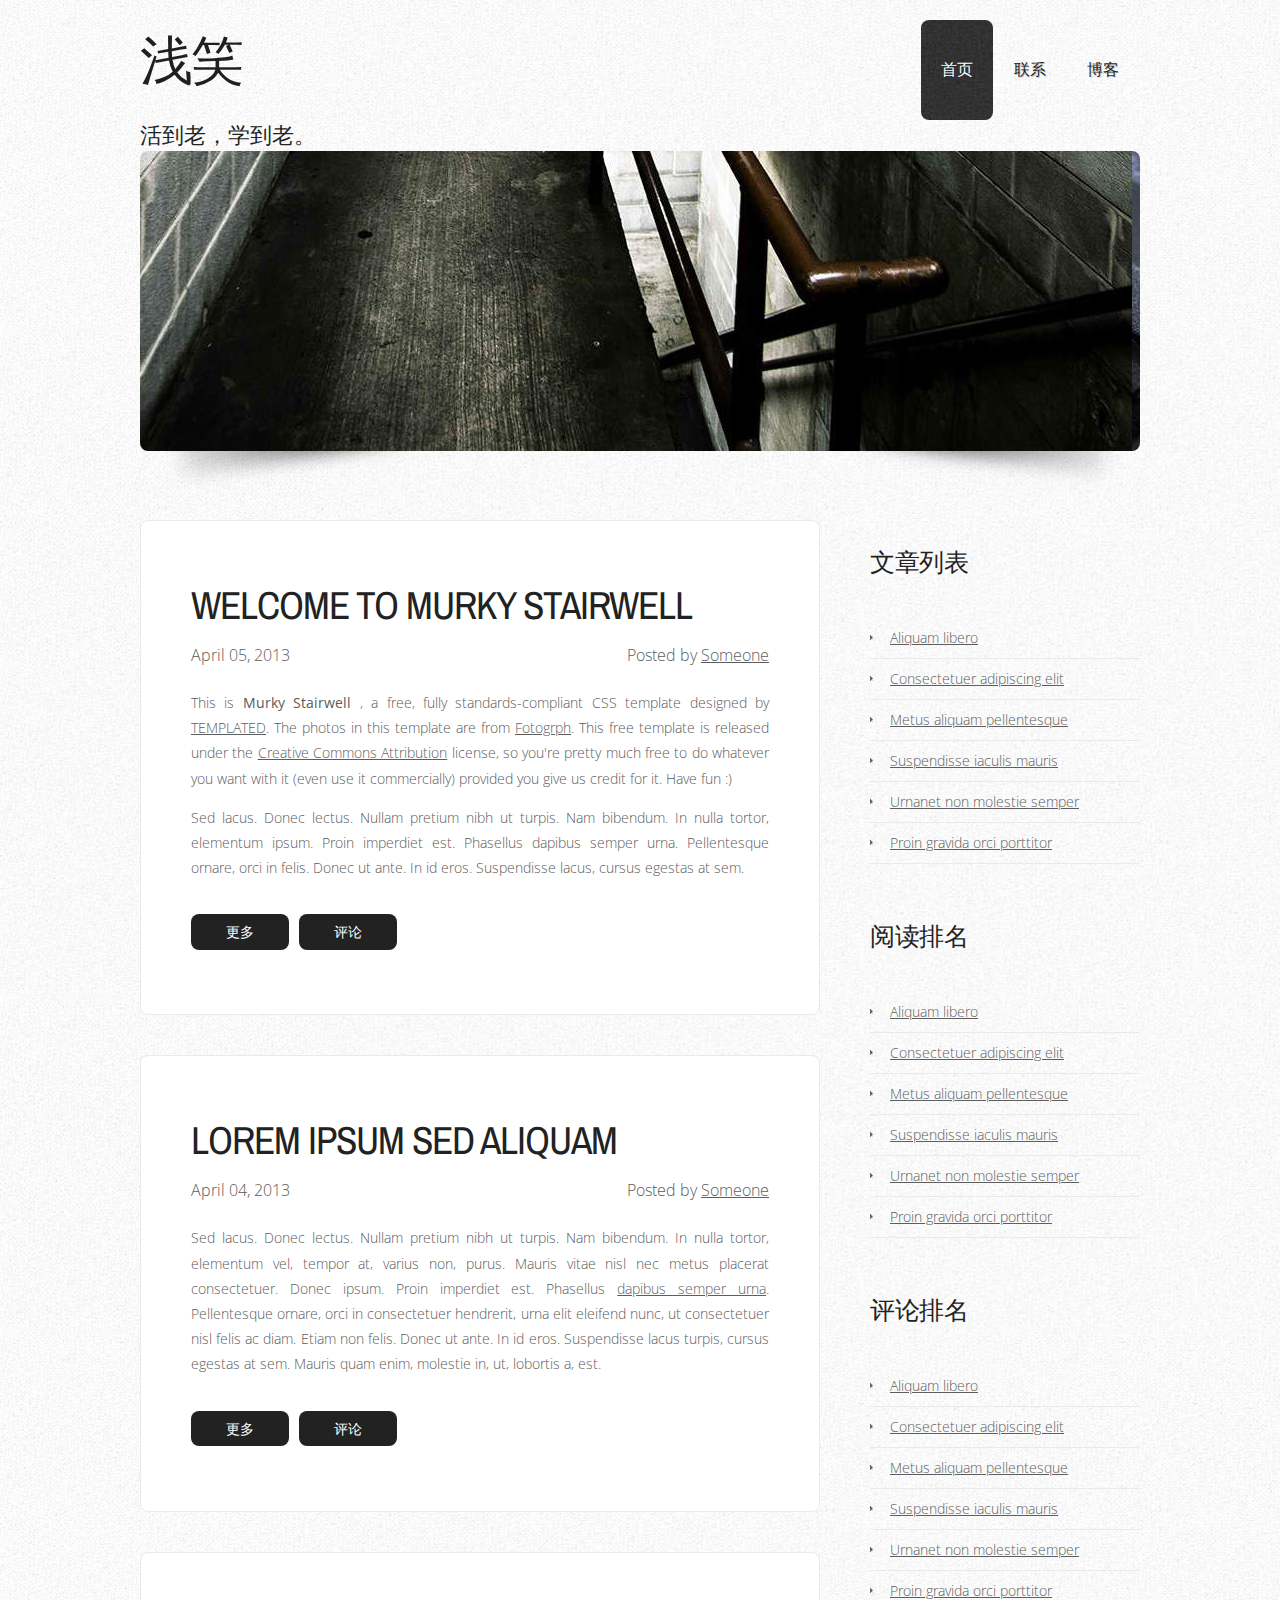
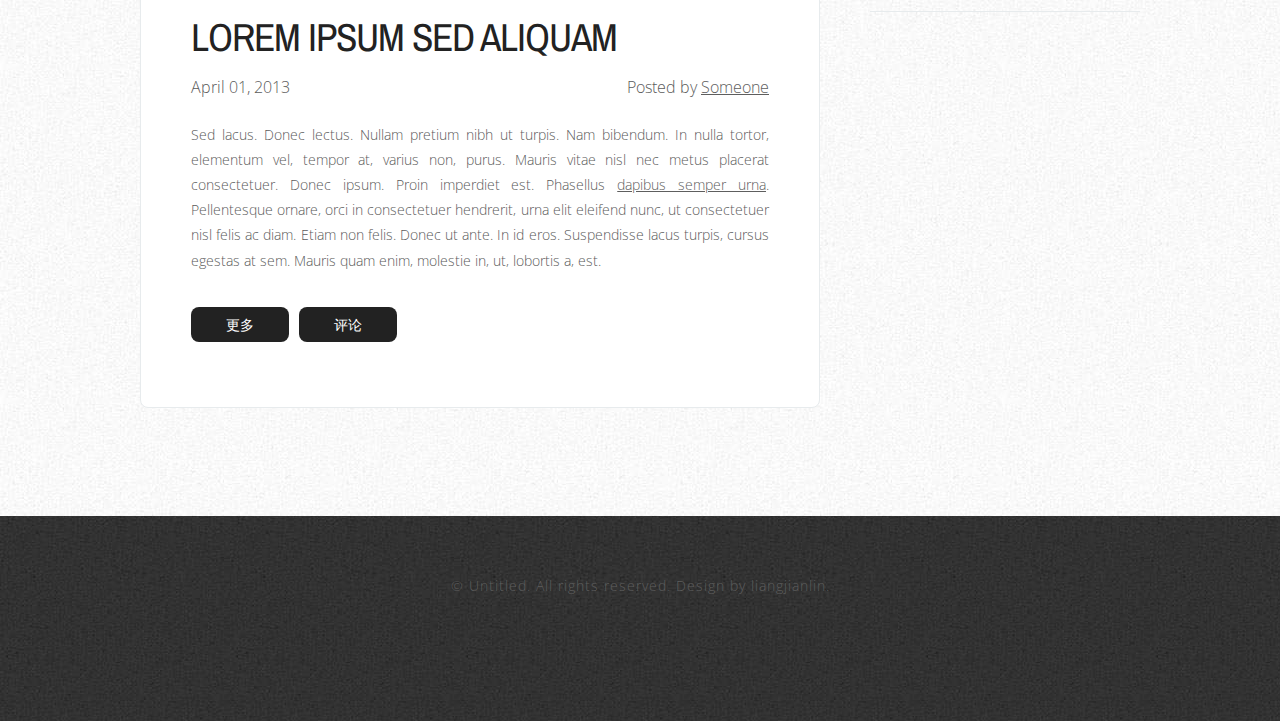
==== index.html @ 36d7cc84 "201608215" ====
<!DOCTYPE html>
<html>
<head>
<meta name="keywords" content="" />
<meta name="description" content="" />
<meta http-equiv="content-type" content="text/html; charset=utf-8" />
<title>我的博客</title>
<link href='https://fonts.googleapis.com/css?family=Archivo+Narrow:400,700|Open+Sans:400,300' rel='stylesheet' type='text/css' />
<link href="style.css" rel="stylesheet" type="text/css" media="screen" />
<link rel="shortcut icon" type="image/x-icon" href="./favicon.ico">
</head>
<body>
<div id="wrapper">
	<div id="header-wrapper">
		<div id="header" class="container">
			<div id="logo">
				<h1><a href="./index.html">浅笑</a></h1>
            <h3><span>活到老，学到老。</span></h3>
			</div>
			<div id="menu">
				<ul>
					<li class="current_page_item"><a href="./index.html">首页</a></li>
               <li><a href="./contact.html">联系</a></li>
					<li><a href="./blog.html">博客</a></li>
				</ul>
			</div>
		</div>
		<div id="banner">
			<div class="content"><img src="images/img02.jpg" width="1000" height="300" alt="" /></div>
		</div>
	</div>
	<!-- end #header -->
	
	<div id="page">
		<div id="content">
			<div class="post">
				<h2 class="title"><a href="#">Welcome to Murky Stairwell </a></h2>
				<p class="meta"><span class="date">April 05, 2013</span><span class="posted">Posted by <a href="#">Someone</a></span></p>
				<div style="clear: both;">&nbsp;</div>
				<div class="entry">
					<p>This is <strong>Murky Stairwell </strong>, a free, fully standards-compliant CSS template designed by <a href="http://templated.co" rel="nofollow">TEMPLATED</a>.        The photos in this template are from <a href="http://fotogrph.com/"> Fotogrph</a>. This free template is released under the <a href="http://templated.co/license">Creative Commons Attribution</a> license, so you're pretty much free to do whatever you want with it (even use it commercially) provided you give us credit for it. Have fun :) </p>
					<p>Sed lacus. Donec lectus. Nullam pretium nibh ut turpis. Nam bibendum. In nulla tortor, elementum ipsum. Proin imperdiet est. Phasellus dapibus semper urna. Pellentesque ornare, orci in felis. Donec ut ante. In id eros. Suspendisse lacus, cursus egestas at sem.</p>
					<p class="links"><a href="./articledetails.html" class="more">更多</a><a href="#" title="b0x" class="comments">评论</a></p>
				</div>
			</div>
			<div class="post">
				<h2 class="title"><a href="#">Lorem ipsum sed aliquam</a></h2>
				<p class="meta"><span class="date">April 04, 2013</span><span class="posted">Posted by <a href="#">Someone</a></span></p>
				<div style="clear: both;">&nbsp;</div>
				<div class="entry">
					<p>Sed lacus. Donec lectus. Nullam pretium nibh ut turpis. Nam bibendum. In nulla tortor, elementum vel, tempor at, varius non, purus. Mauris vitae nisl nec metus placerat consectetuer. Donec ipsum. Proin imperdiet est. Phasellus <a href="#">dapibus semper urna</a>. Pellentesque ornare, orci in consectetuer hendrerit, urna elit eleifend nunc, ut consectetuer nisl felis ac diam. Etiam non felis. Donec ut ante. In id eros. Suspendisse lacus turpis, cursus egestas at sem.  Mauris quam enim, molestie in,  ut, lobortis a, est.</p>
					<p class="links"><a href="./articledetails.html" class="more">更多</a><a href="#" title="b0x" class="comments">评论</a></p>
				</div>
			</div>
			<div class="post">
				<h2 class="title"><a href="#">Lorem ipsum sed aliquam</a></h2>
				<p class="meta"><span class="date">April 01, 2013</span><span class="posted">Posted by <a href="#">Someone</a></span></p>
				<div style="clear: both;">&nbsp;</div>
				<div class="entry">
					<p>Sed lacus. Donec lectus. Nullam pretium nibh ut turpis. Nam bibendum. In nulla tortor, elementum vel, tempor at, varius non, purus. Mauris vitae nisl nec metus placerat consectetuer. Donec ipsum. Proin imperdiet est. Phasellus <a href="#">dapibus semper urna</a>. Pellentesque ornare, orci in consectetuer hendrerit, urna elit eleifend nunc, ut consectetuer nisl felis ac diam. Etiam non felis. Donec ut ante. In id eros. Suspendisse lacus turpis, cursus egestas at sem.  Mauris quam enim, molestie in,  ut, lobortis a, est.</p>
					<p class="links"><a href="./articledetails.html" class="more">更多</a><a href="#" title="b0x" class="comments">评论</a></p>
				</div>
			</div>
			<div style="clear: both;">&nbsp;</div>
		</div>
		<!-- end #content -->
		<div id="sidebar">
			<ul>
				<li>
					<h2>文章列表</h2>
					<ul>
						<li><a href="#">Aliquam libero</a></li>
						<li><a href="#">Consectetuer adipiscing elit</a></li>
						<li><a href="#">Metus aliquam pellentesque</a></li>
						<li><a href="#">Suspendisse iaculis mauris</a></li>
						<li><a href="#">Urnanet non molestie semper</a></li>
						<li><a href="#">Proin gravida orci porttitor</a></li>
					</ul>
				</li>
				<li>
					<h2>阅读排名</h2>
					<ul>
						<li><a href="#">Aliquam libero</a></li>
						<li><a href="#">Consectetuer adipiscing elit</a></li>
						<li><a href="#">Metus aliquam pellentesque</a></li>
						<li><a href="#">Suspendisse iaculis mauris</a></li>
						<li><a href="#">Urnanet non molestie semper</a></li>
						<li><a href="#">Proin gravida orci porttitor</a></li>
					</ul>
				</li>
				<li>
					<h2>评论排名</h2>
					<ul>
						<li><a href="#">Aliquam libero</a></li>
						<li><a href="#">Consectetuer adipiscing elit</a></li>
						<li><a href="#">Metus aliquam pellentesque</a></li>
						<li><a href="#">Suspendisse iaculis mauris</a></li>
						<li><a href="#">Urnanet non molestie semper</a></li>
						<li><a href="#">Proin gravida orci porttitor</a></li>
					</ul>
				</li>
			</ul>
		</div>
		<!-- end #sidebar -->
		<div style="clear: both;">&nbsp;</div>
	</div>
	<!-- end #page --> 
</div>
<div id="footer">
	<p>&copy; Untitled. All rights reserved. Design by liangjianlin.</p>
</div>
<!-- end #footer -->
<script language="javascript" type="text/javascript" src="http://js.users.51.la/18955450.js"></script>
<noscript><a href="https://www.51.la/?18955450" target="_blank"><img alt="&#x6211;&#x8981;&#x5566;&#x514D;&#x8D39;&#x7EDF;&#x8BA1;" src="https://img.users.51.la/18955450.asp" style="border:none" /></a></noscript>
</body>
</html>
---- style.css ----
/*
Design by TEMPLATED
http://templated.co
Released for free under the Creative Commons Attribution License
*/

body {
	margin: 0;
	padding: 0;
	background: #050505 url(images/img01.jpg) repeat;
	font-family: 'Open Sans', sans-serif;
	font-size: 14px;
	font-weight: 300;
	color: #5B5B5B;
}

h1, h2, h3 {
	margin: 0;
	padding: 0;
	text-transform: uppercase;
	font-family: 'Archivo Narrow', sans-serif;
	font-weight: normal;
	font-weight: 200;
	color: #222222;
}

h1 {
	font-size: 2em;
}

h2 {
	font-size: 2.8em;
}

h3 {
	font-size: 1.6em;
}

p, ul, ol {
	margin-top: 0;
	line-height: 180%;
}

ul, ol {
}

a {
	color: #5E5E5E;
}

a:hover {
}

#wrapper {
	background: #FFFFFF url(images/img05.jpg) repeat;
}

.container {
	width: 1000px;
	margin: 0px auto;
}

/* Header */

#header-wrapper {
	overflow: hidden;
}

#header {
	width: 1000px;
	height: 150px;
	margin: 0 auto;
	padding: 0px 0px;
}

/* Logo */

#logo {
	float: left;
	width: 300px;
	margin: 0;
	padding: 0;
	color: #FFFFFF;
}

#logo h1, #logo p {
}

#logo h1 {
	line-height: 120px;
	text-transform: lowercase;
	letter-spacing: -2px;
	font-size: 3.8em;
}

#logo h1 a {
	color: #1F1F1F;
}

#logo p {
	margin: 0;
	padding: 0px 0 0 0px;
	letter-spacing: -1px;
	font: normal 18px Georgia, "Times New Roman", Times, serif;
	font-style: italic;
	color: #8E8E8E;
}

#logo p a {
	color: #8E8E8E;
}

#logo a {
	border: none;
	background: none;
	text-decoration: none;
	color: #000000;
}

/* Splash */

#splash {
	width: 960px;
	height: 300px;
	margin: 0px auto;
}

/* Search */

#search {
	float: right;
	width: 280px;
	height: 60px;
	padding: 20px 0px 0px 0px;
}

#search form {
	height: 41px;
	margin: 0;
	padding: 10px 0 0 20px;
}

#search fieldset {
	margin: 0;
	padding: 0;
	border: none;
}

#search-text {
	width: 170px;
	padding: 6px 5px 2px 5px;
	border: 1px solid #E7EBED;
	background: #FFFFFF;
	text-transform: lowercase;
	font: normal 11px Arial, Helvetica, sans-serif;
	color: #5D781D;
}

#search-submit {
	width: 50px;
	height: 22px;
	border: none;
	background: #B9B9B9;
	color: #000000;
}

/* Menu */

#menu {
	float: right;
	width: 500px;
	height: 90px;
	margin: 0 auto;
	padding: 0;
}

#menu ul {
	float: right;
	margin: 0;
	padding: 20px 0px 0px 0px;
	list-style: none;
	line-height: normal;
}

#menu li {
	float: left;
}

#menu a {
	display: block;
	line-height: 100px;
	margin-right: 1px;
	padding: 0px 20px 0px 20px;
	text-decoration: none;
	text-align: center;
	text-shadow: 1px 1px 0px rgba(0,0,0,.2);
	text-transform: uppercase;
	font-family: 'Oswald', sans-serif;
	font-size: 16px;
	font-weight: 300;
	color: #1F1F1F;
	border: none;
}

#menu a:hover, #menu .current_page_item a {
	background: url(images/img01.jpg) repeat;
	border-radius: 8px;
	text-decoration: none;
	color: #FFFFFF;
}

#menu .current_page_item a {
}

/* Page */

#page {
	width: 1000px;
	margin: 0 auto;
	padding: 30px 0px;
}

/* Content */

#content {
	float: left;
	width: 680px;
	padding: 0px 0px 0px 0px;
}

.post {
	overflow: hidden;
	padding: 50px 50px 30px 50px;
	margin-bottom: 40px;
	border: 1px solid #E7EBED;
	border-radius: 8px;
	background: #FFF;
}

.post .title {
	padding: 7px 0px 0px 0px;
	letter-spacing: -1px;
}

.post .title a {
	border: none;
	text-decoration: none;
	color: #222222;
}

.post .meta {
	margin-bottom: 30px;
	padding: 10px 0px 0px 0px;
	text-align: left;
	font-size: 16px;
	font-weight: 300;
}

.post .meta .date {
	float: left;
}

.post .meta .posted {
	float: right;
}

.post .meta a {
}

.post .entry {
	padding: 0px 0px 40px 0px;
	text-align: justify;
}

.links {
	padding-top: 20px;
	margin-bottom: 30px;
}

.more {
	display: block;
	float: left;
	width: 88px;
	padding: 5px 5px;
	margin-right: 10px;
	background: #222222;
	border-radius: 8px;
	color: #FFFFFF;
	text-align: center;
	text-decoration: none;
}

.comments {
	display: block;
	float: left;
	width: 88px;
	padding: 5px 5px;
	background: #222222;
	color: #FFFFFF;
	border-radius: 8px;
	text-align: center;
	text-decoration: none;
}

/* Sidebar */

#sidebar {
	float: right;
	width: 270px;
	margin: 0px;
	padding: 30px 0px 0px 0px;
}

#sidebar ul {
	margin: 0;
	padding: 0;
	list-style: none;
}

#sidebar li {
	margin: 0;
	padding: 0;
}

#sidebar li ul {
	margin: 0px 0px;
	padding-bottom: 60px;
}

#sidebar li li {
	line-height: 40px;
	border-bottom: 1px solid #E7EBED;
	margin: 0px 0px;
	border-left: none;
}

#sidebar li li span {
	display: block;
	margin-top: -20px;
	padding: 0;
	font-size: 11px;
	font-style: italic;
}

#sidebar li li a {
	padding: 0px 0px 0px 20px;
	background: url(images/img04.jpg) no-repeat left 50%;
}

#sidebar h2 {
	height: 38px;
	padding: 0px 0px 30px 0px;
	letter-spacing: -.5px;
	font-size: 1.8em;
	color: #222222;
}

#sidebar p {
	margin: 0 0px;
	padding: 0px 30px 20px 30px;
	text-align: justify;
}

#sidebar a {
	border: none;
}

#sidebar a:hover {
	text-decoration: underline;
}

/* Calendar */

#calendar {
}

#calendar_wrap {
	padding: 20px;
}

#calendar table {
	width: 100%;
}

#calendar tbody td {
	text-align: center;
}

#calendar #next {
	text-align: right;
}

/* Three Column Footer Content */

#footer-content {
	overflow: hidden;
	width: 1000px;
	margin: 0px auto;
	color: #D6E2F0;
}

#footer-content a {
	color: #92A9B6;
}

#footer-bg {
	overflow: hidden;
	padding: 30px 0px;
	background: #E8E8E8;
}

#footer-content h2 {
	margin: 0px;
	padding: 0px 0px 20px 0px;
	letter-spacing: -1px;
	font-size: 26px;
	color: #262626;
}


#footer-content #fbox1 {
	float: left;
	width: 300px;
	margin-right: 50px;
}

#footer-content #fbox2 {
	float: left;
	width: 300px;
}

#footer-content #fbox3 {
	float: right;
	width: 300px;
}

#footer-content a {
}

#column1 {
	float: left;
	width: 290px;
	margin-right: 30px;
}

#column2 {
	float: left;
	width: 280px;
}

#column3 {
	float: right;
	width: 260px;
}

/* Footer */

#footer {
	height: 140px;
	margin: 0 auto;
	padding: 50px 0 15px 0;
}

#footer p {
	margin: 0;
	padding-top: 10px;
	letter-spacing: 1px;
	line-height: normal;
	font-size: 14px;
	text-align: center;
	color: #5E5E5E;
}

#footer a {
	color: #5E5E5E;
}

#marketing {
	overflow: hidden;
	margin-bottom: 30px;
	padding: 20px 0px 10px 0px;
	border-top: 1px solid #E7EBED;
	border-bottom: 1px solid #E7EBED;
}

#marketing .text1 {
	float: left;
	margin: 0px;
	padding: 0px;
	letter-spacing: -2px;
	text-transform: lowercase;
	font-size: 34px;
	color: #345E9B;
}

#marketing .text2 {
	float: right;
}

#marketing .text2 a {
	display: block;
	width: 252px;
	height: 38px;
	padding: 15px 0px 0px 0px;
	background: url(images/img07.jpg) no-repeat left top;
	letter-spacing: -2px;
	text-align: center;
	text-transform: lowercase;
	font-size: 30px;
	color: #FFFFFF;
}

#banner {
	margin: 0px auto;
	width: 1000px;
	height: 340px;
	background: url(images/img03.png) no-repeat left bottom;
}

#banner img
{
	border-radius: 8px;
}

#banner .content {
}


.list-style1 {
	margin: 0px;
	padding: 0px;
	list-style: none;
}

.list-style1 a {
	color: #7F7F7F;
}
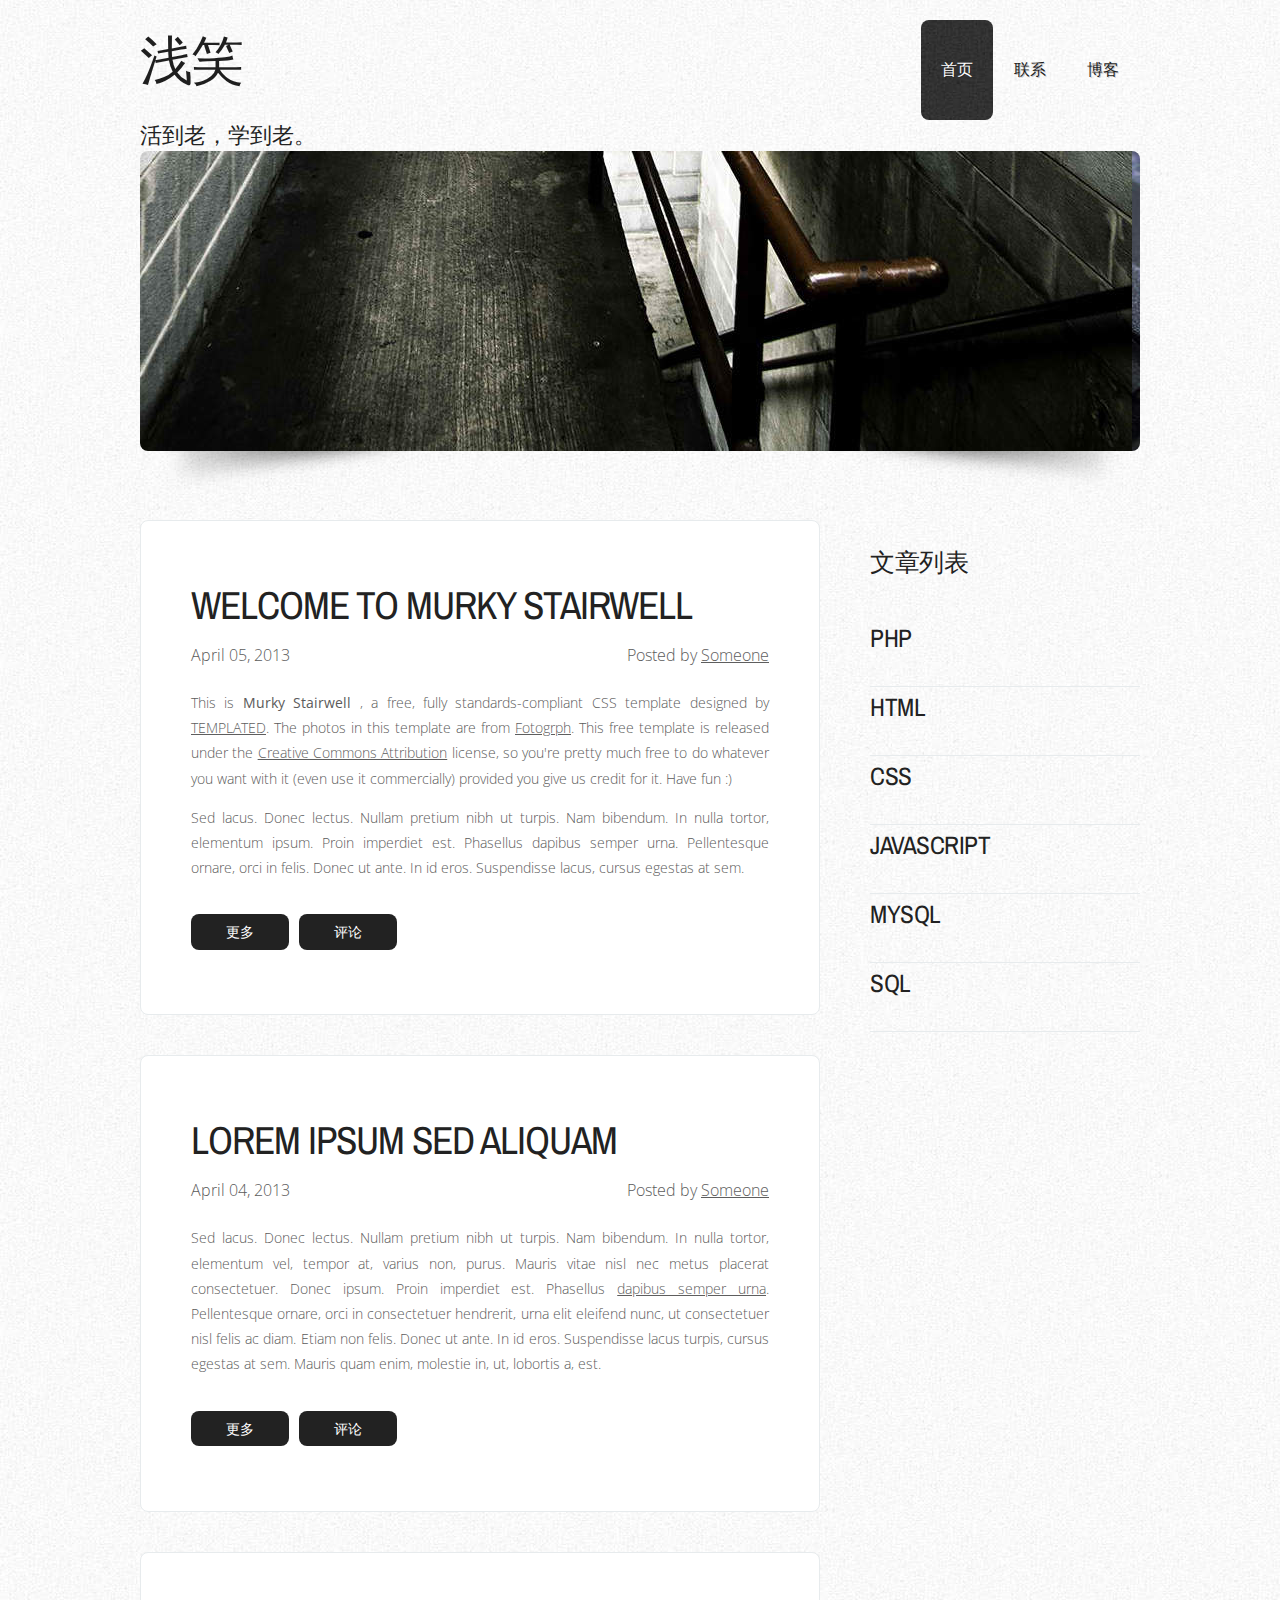
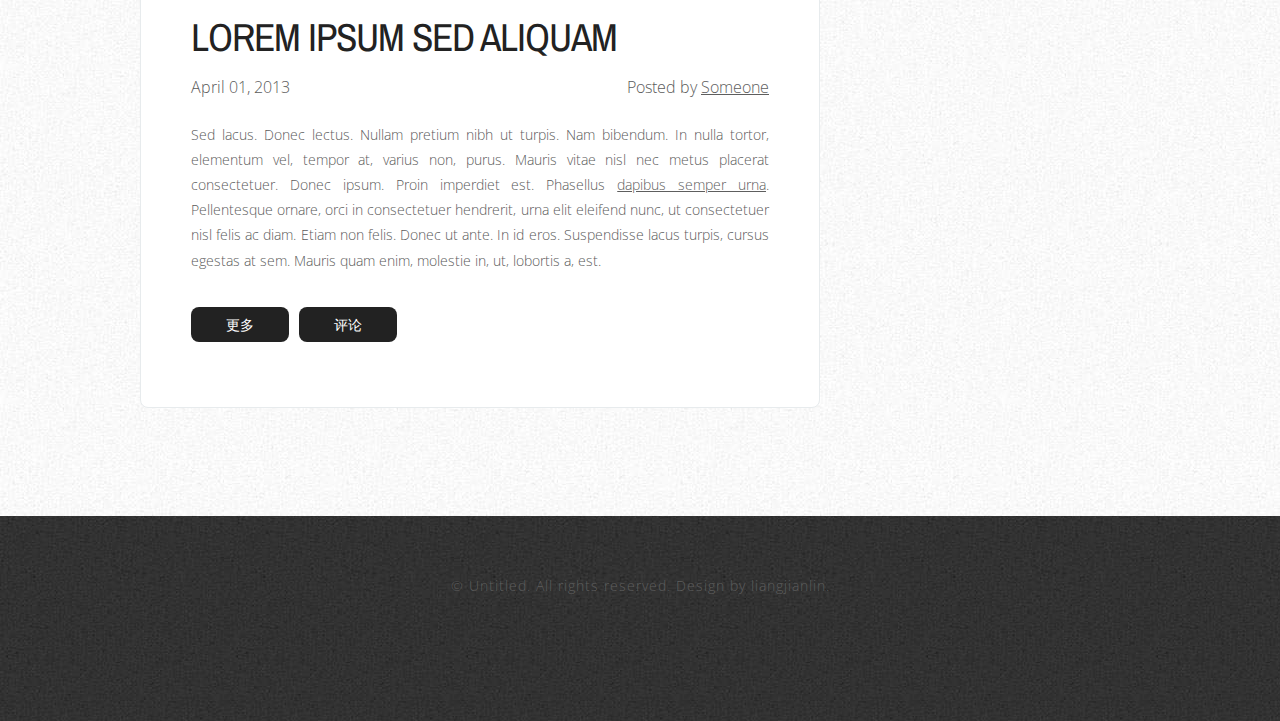
==== commit 4633d1ab: "201608216" ====
--- a/index.html
+++ b/index.html
@@ -8,6 +8,7 @@
 <link href='https://fonts.googleapis.com/css?family=Archivo+Narrow:400,700|Open+Sans:400,300' rel='stylesheet' type='text/css' />
 <link href="style.css" rel="stylesheet" type="text/css" media="screen" />
 <link rel="shortcut icon" type="image/x-icon" href="./favicon.ico">
+<script src="./javascript.js"></script>
 </head>
 <body>
 <div id="wrapper">
@@ -69,34 +70,36 @@
 				<li>
 					<h2>文章列表</h2>
 					<ul>
-						<li><a href="#">Aliquam libero</a></li>
-						<li><a href="#">Consectetuer adipiscing elit</a></li>
-						<li><a href="#">Metus aliquam pellentesque</a></li>
-						<li><a href="#">Suspendisse iaculis mauris</a></li>
-						<li><a href="#">Urnanet non molestie semper</a></li>
-						<li><a href="#">Proin gravida orci porttitor</a></li>
-					</ul>
-				</li>
-				<li>
-					<h2>阅读排名</h2>
-					<ul>
-						<li><a href="#">Aliquam libero</a></li>
-						<li><a href="#">Consectetuer adipiscing elit</a></li>
-						<li><a href="#">Metus aliquam pellentesque</a></li>
-						<li><a href="#">Suspendisse iaculis mauris</a></li>
-						<li><a href="#">Urnanet non molestie semper</a></li>
-						<li><a href="#">Proin gravida orci porttitor</a></li>
-					</ul>
-				</li>
-				<li>
-					<h2>评论排名</h2>
-					<ul>
-						<li><a href="#">Aliquam libero</a></li>
-						<li><a href="#">Consectetuer adipiscing elit</a></li>
-						<li><a href="#">Metus aliquam pellentesque</a></li>
-						<li><a href="#">Suspendisse iaculis mauris</a></li>
-						<li><a href="#">Urnanet non molestie semper</a></li>
-						<li><a href="#">Proin gravida orci porttitor</a></li>
+						<li id="list1"><h2>PHP</h2></li>
+                     <ul hidden id="list-item-1">
+                        <li><a href="#">1</a></li>
+                        <li><a href="#">2</a></li>
+                     </ul>
+						<li id="list2"><h2>HTML</h2></li>
+                     <ul hidden id="list-item-2">
+                       <li><a href="#">1</a></li>
+                       <li><a href="#">2</a></li>
+                    </ul>
+						<li id="list3"><h2>CSS</h2></li>
+                     <ul hidden id="list-item-3">
+                       <li><a href="#">1</a></li>
+                       <li><a href="#">2</a></li>
+                    </ul>
+						<li id="list4"><h2>JavaScript</h2></li>
+                     <ul hidden id="list-item-4">
+                       <li><a href="#">1</a></li>
+                       <li><a href="#">2</a></li>
+                    </ul>
+						<li id="list5"><h2>MySql</h2></li>
+                     <ul hidden id="list-item-5">
+                       <li><a href="#">1</a></li>
+                       <li><a href="#">2</a></li>
+                    </ul>
+						<li id="list6"><h2>Sql</h2></li>
+                     <ul hidden id="list-item-6">
+                       <li><a href="#">1</a></li>
+                       <li><a href="#">2</a></li>
+                    </ul>
 					</ul>
 				</li>
 			</ul>
@@ -110,7 +113,5 @@
 	<p>&copy; Untitled. All rights reserved. Design by liangjianlin.</p>
 </div>
 <!-- end #footer -->
-<script language="javascript" type="text/javascript" src="http://js.users.51.la/18955450.js"></script>
-<noscript><a href="https://www.51.la/?18955450" target="_blank"><img alt="&#x6211;&#x8981;&#x5566;&#x514D;&#x8D39;&#x7EDF;&#x8BA1;" src="https://img.users.51.la/18955450.asp" style="border:none" /></a></noscript>
 </body>
 </html>
--- a/style.css
+++ b/style.css
@@ -329,6 +329,7 @@
 }
 
 #sidebar li li {
+	cursor: pointer;
 	line-height: 40px;
 	border-bottom: 1px solid #E7EBED;
 	margin: 0px 0px;
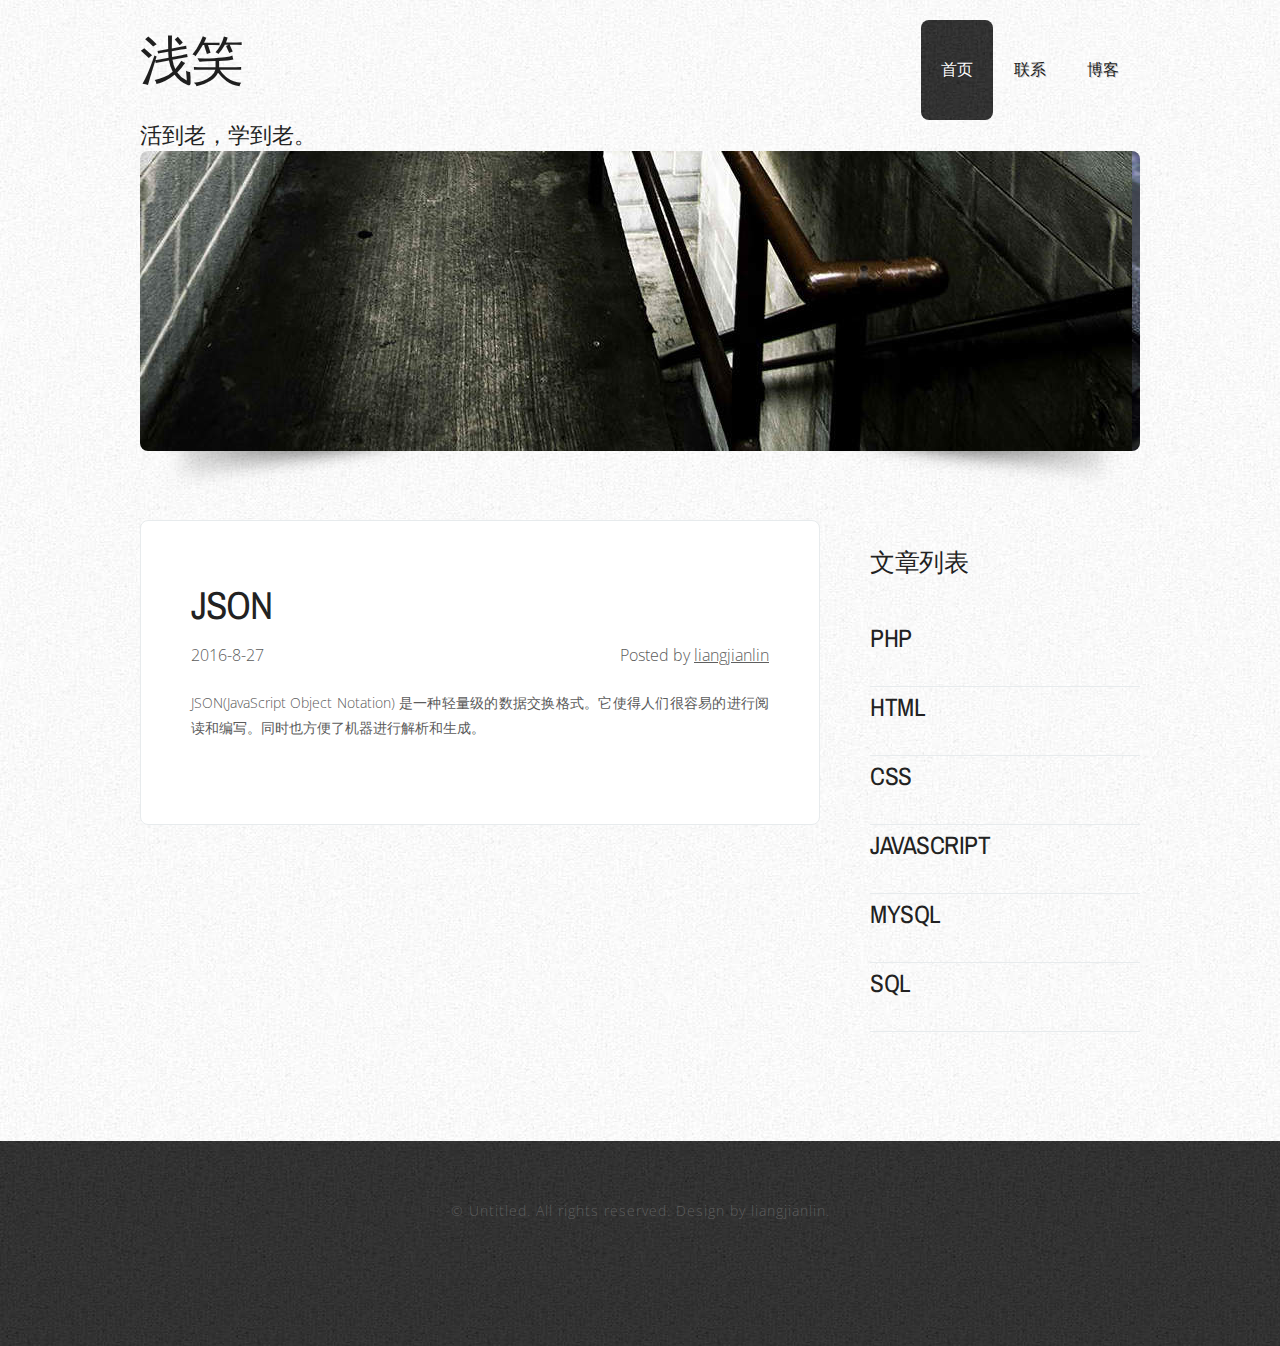
==== commit d2260310: "20160827" ====
--- a/index.html
+++ b/index.html
@@ -35,31 +35,29 @@
 	<div id="page">
 		<div id="content">
 			<div class="post">
-				<h2 class="title"><a href="#">Welcome to Murky Stairwell </a></h2>
-				<p class="meta"><span class="date">April 05, 2013</span><span class="posted">Posted by <a href="#">Someone</a></span></p>
+				<h2 class="title"><a href="#">JSON</a></h2>
+				<p class="meta"><span class="date">2016-8-27</span><span class="posted">Posted by <a href="./contact.html">liangjianlin</a></span></p>
 				<div style="clear: both;">&nbsp;</div>
 				<div class="entry">
-					<p>This is <strong>Murky Stairwell </strong>, a free, fully standards-compliant CSS template designed by <a href="http://templated.co" rel="nofollow">TEMPLATED</a>.        The photos in this template are from <a href="http://fotogrph.com/"> Fotogrph</a>. This free template is released under the <a href="http://templated.co/license">Creative Commons Attribution</a> license, so you're pretty much free to do whatever you want with it (even use it commercially) provided you give us credit for it. Have fun :) </p>
-					<p>Sed lacus. Donec lectus. Nullam pretium nibh ut turpis. Nam bibendum. In nulla tortor, elementum ipsum. Proin imperdiet est. Phasellus dapibus semper urna. Pellentesque ornare, orci in felis. Donec ut ante. In id eros. Suspendisse lacus, cursus egestas at sem.</p>
-					<p class="links"><a href="./articledetails.html" class="more">更多</a><a href="#" title="b0x" class="comments">评论</a></p>
+					<p>JSON(JavaScript Object Notation) 是一种轻量级的数据交换格式。它使得人们很容易的进行阅读和编写。同时也方便了机器进行解析和生成。</p>
 				</div>
 			</div>
-			<div class="post">
+			<div hidden class="post">
 				<h2 class="title"><a href="#">Lorem ipsum sed aliquam</a></h2>
 				<p class="meta"><span class="date">April 04, 2013</span><span class="posted">Posted by <a href="#">Someone</a></span></p>
 				<div style="clear: both;">&nbsp;</div>
 				<div class="entry">
 					<p>Sed lacus. Donec lectus. Nullam pretium nibh ut turpis. Nam bibendum. In nulla tortor, elementum vel, tempor at, varius non, purus. Mauris vitae nisl nec metus placerat consectetuer. Donec ipsum. Proin imperdiet est. Phasellus <a href="#">dapibus semper urna</a>. Pellentesque ornare, orci in consectetuer hendrerit, urna elit eleifend nunc, ut consectetuer nisl felis ac diam. Etiam non felis. Donec ut ante. In id eros. Suspendisse lacus turpis, cursus egestas at sem.  Mauris quam enim, molestie in,  ut, lobortis a, est.</p>
-					<p class="links"><a href="./articledetails.html" class="more">更多</a><a href="#" title="b0x" class="comments">评论</a></p>
+					<p class="links"><a href="./articledetails.html" class="more">更多</a></p>
 				</div>
 			</div>
-			<div class="post">
+			<div hidden class="post">
 				<h2 class="title"><a href="#">Lorem ipsum sed aliquam</a></h2>
 				<p class="meta"><span class="date">April 01, 2013</span><span class="posted">Posted by <a href="#">Someone</a></span></p>
 				<div style="clear: both;">&nbsp;</div>
 				<div class="entry">
 					<p>Sed lacus. Donec lectus. Nullam pretium nibh ut turpis. Nam bibendum. In nulla tortor, elementum vel, tempor at, varius non, purus. Mauris vitae nisl nec metus placerat consectetuer. Donec ipsum. Proin imperdiet est. Phasellus <a href="#">dapibus semper urna</a>. Pellentesque ornare, orci in consectetuer hendrerit, urna elit eleifend nunc, ut consectetuer nisl felis ac diam. Etiam non felis. Donec ut ante. In id eros. Suspendisse lacus turpis, cursus egestas at sem.  Mauris quam enim, molestie in,  ut, lobortis a, est.</p>
-					<p class="links"><a href="./articledetails.html" class="more">更多</a><a href="#" title="b0x" class="comments">评论</a></p>
+					<p class="links"><a href="./articledetails.html" class="more">更多</a></p>
 				</div>
 			</div>
 			<div style="clear: both;">&nbsp;</div>
@@ -71,35 +69,47 @@
 					<h2>文章列表</h2>
 					<ul>
 						<li id="list1"><h2>PHP</h2></li>
-                     <ul hidden id="list-item-1">
-                        <li><a href="#">1</a></li>
-                        <li><a href="#">2</a></li>
-                     </ul>
+                     <div hidden id="list-item-1">
+                        <ul>
+                           <li><a href="#">1</a></li>
+                           <li><a href="#">2</a></li>
+                        </ul>
+                     </div>
 						<li id="list2"><h2>HTML</h2></li>
-                     <ul hidden id="list-item-2">
-                       <li><a href="#">1</a></li>
-                       <li><a href="#">2</a></li>
-                    </ul>
+                     <div hidden id="list-item-2">
+                        <ul>
+                           <li><a href="#">1</a></li>
+                           <li><a href="#">2</a></li>
+                        </ul>
+                     </div>
 						<li id="list3"><h2>CSS</h2></li>
-                     <ul hidden id="list-item-3">
-                       <li><a href="#">1</a></li>
-                       <li><a href="#">2</a></li>
-                    </ul>
+                     <div hidden id="list-item-3">
+                        <ul>
+                           <li><a href="#">1</a></li>
+                           <li><a href="#">2</a></li>
+                        </ul>
+                     </div>
 						<li id="list4"><h2>JavaScript</h2></li>
-                     <ul hidden id="list-item-4">
-                       <li><a href="#">1</a></li>
-                       <li><a href="#">2</a></li>
-                    </ul>
+                     <div hidden id="list-item-4">
+                        <ul>
+                           <li><a href="#">1</a></li>
+                           <li><a href="#">2</a></li>
+                        </ul>
+                     </div>
 						<li id="list5"><h2>MySql</h2></li>
-                     <ul hidden id="list-item-5">
-                       <li><a href="#">1</a></li>
-                       <li><a href="#">2</a></li>
-                    </ul>
+                     <div hidden id="list-item-5">
+                        <ul>
+                           <li><a href="#">1</a></li>
+                           <li><a href="#">2</a></li>
+                        </ul>
+                     </div>
 						<li id="list6"><h2>Sql</h2></li>
-                     <ul hidden id="list-item-6">
-                       <li><a href="#">1</a></li>
-                       <li><a href="#">2</a></li>
-                    </ul>
+                     <div hidden id="list-item-6">
+                        <ul>
+                           <li><a href="#">1</a></li>
+                           <li><a href="#">2</a></li>
+                        </ul>
+                     </div>
 					</ul>
 				</li>
 			</ul>
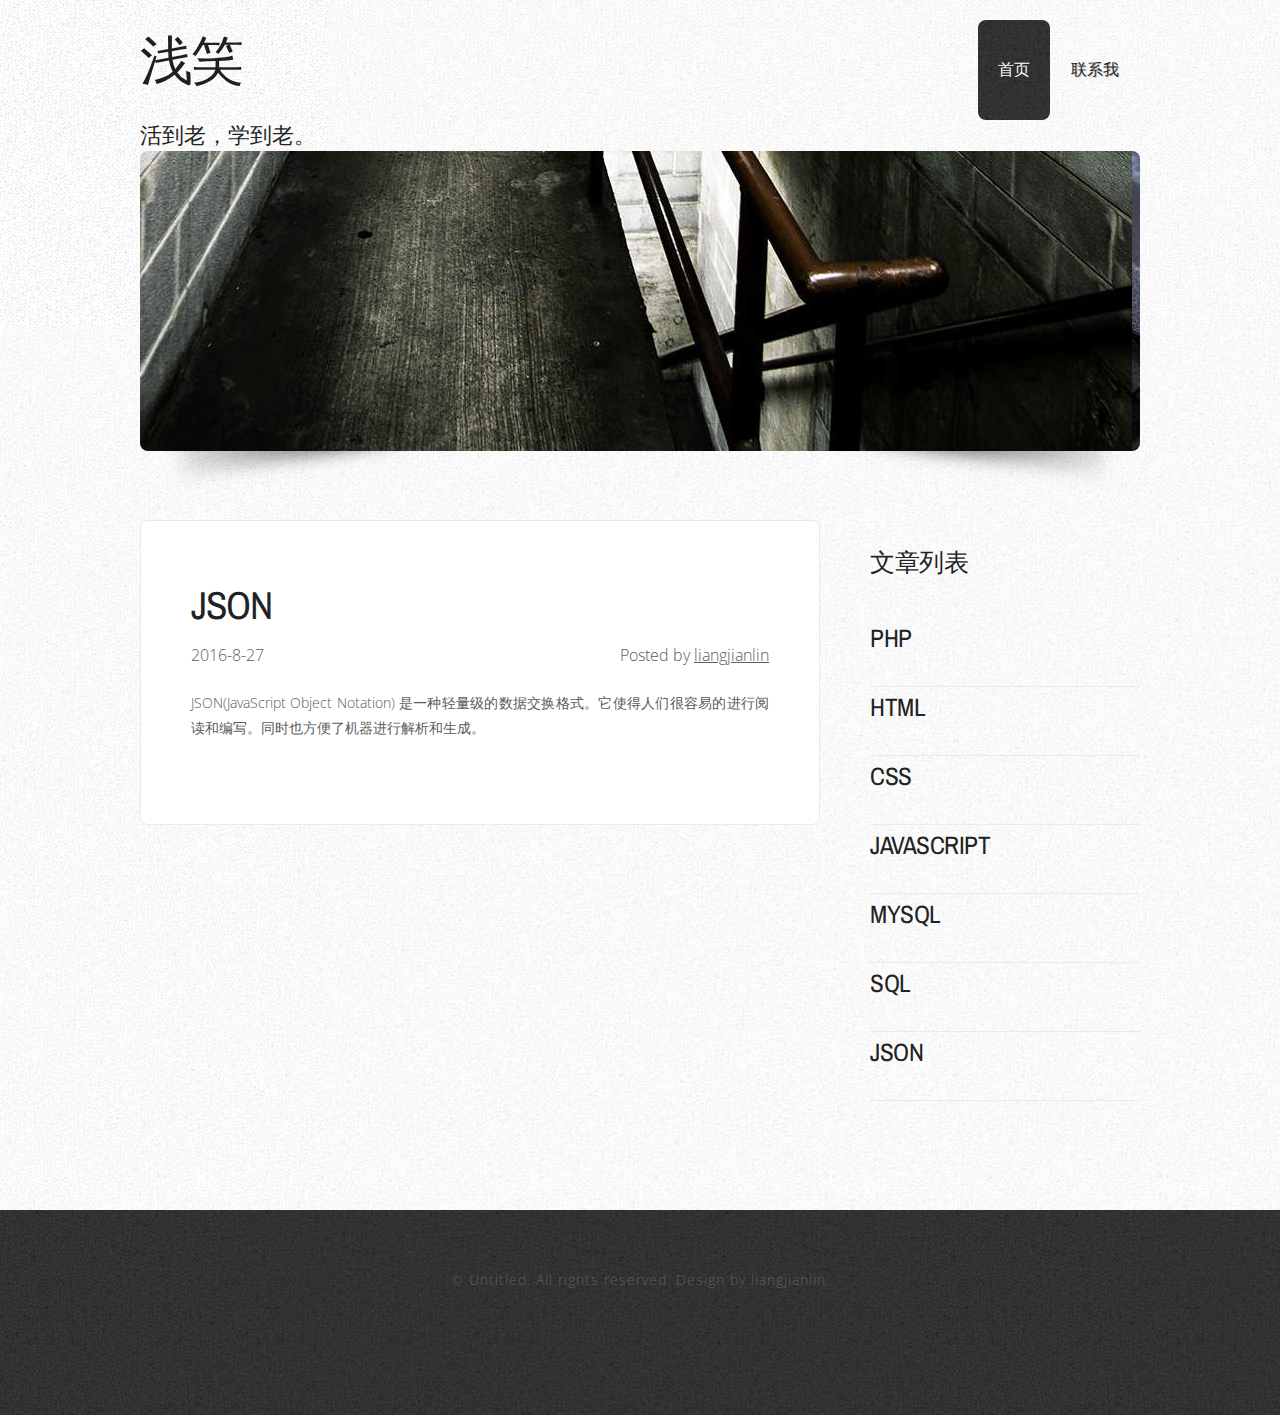
==== commit bf95234d: "201608271" ====
--- a/index.html
+++ b/index.html
@@ -21,8 +21,8 @@
 			<div id="menu">
 				<ul>
 					<li class="current_page_item"><a href="./index.html">首页</a></li>
-               <li><a href="./contact.html">联系</a></li>
-					<li><a href="./blog.html">博客</a></li>
+               <li><a href="./contact.html">联系我</a></li>
+					<li hidden ><a href="./blog.html">博客</a></li>
 				</ul>
 			</div>
 		</div>
@@ -34,7 +34,7 @@
 	
 	<div id="page">
 		<div id="content">
-			<div class="post">
+			<div class="post" id="json">
 				<h2 class="title"><a href="#">JSON</a></h2>
 				<p class="meta"><span class="date">2016-8-27</span><span class="posted">Posted by <a href="./contact.html">liangjianlin</a></span></p>
 				<div style="clear: both;">&nbsp;</div>
@@ -110,6 +110,12 @@
                            <li><a href="#">2</a></li>
                         </ul>
                      </div>
+                  <li id="list7"><h2>JSON</h2></li>
+                     <div hidden id="list-item-7">
+                        <ul>
+                           <li><a href="#json">JSON简介</a></li>
+                        </ul>
+                     </div>
 					</ul>
 				</li>
 			</ul>
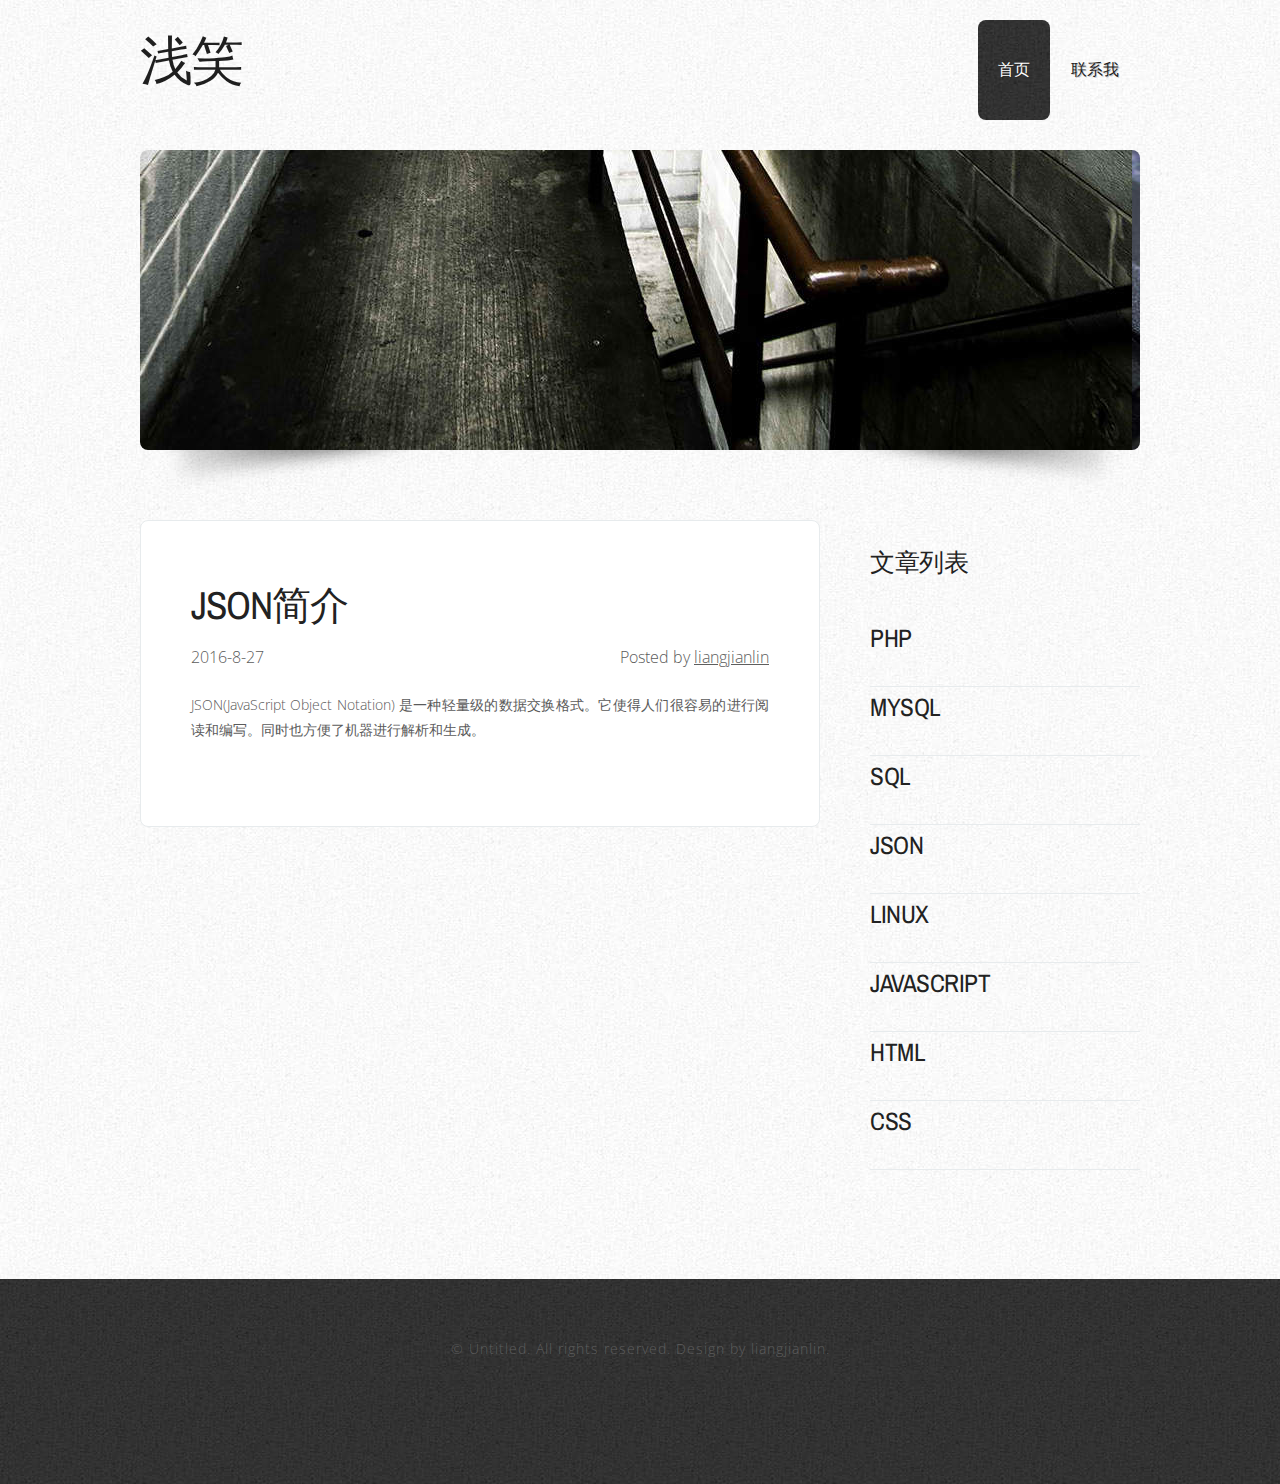
==== commit ea58b8b2: "201608272" ====
--- a/index.html
+++ b/index.html
@@ -16,7 +16,6 @@
 		<div id="header" class="container">
 			<div id="logo">
 				<h1><a href="./index.html">浅笑</a></h1>
-            <h3><span>活到老，学到老。</span></h3>
 			</div>
 			<div id="menu">
 				<ul>
@@ -35,7 +34,7 @@
 	<div id="page">
 		<div id="content">
 			<div class="post" id="json">
-				<h2 class="title"><a href="#">JSON</a></h2>
+				<h2 class="title"><a href="#">JSON简介</a></h2>
 				<p class="meta"><span class="date">2016-8-27</span><span class="posted">Posted by <a href="./contact.html">liangjianlin</a></span></p>
 				<div style="clear: both;">&nbsp;</div>
 				<div class="entry">
@@ -71,49 +70,49 @@
 						<li id="list1"><h2>PHP</h2></li>
                      <div hidden id="list-item-1">
                         <ul>
-                           <li><a href="#">1</a></li>
-                           <li><a href="#">2</a></li>
+                           <li><a href="#">暂无</a></li>
                         </ul>
                      </div>
-						<li id="list2"><h2>HTML</h2></li>
+                  <li id="list2"><h2>MySql</h2></li>
                      <div hidden id="list-item-2">
                         <ul>
-                           <li><a href="#">1</a></li>
-                           <li><a href="#">2</a></li>
+                           <li><a href="#">暂无</a></li>
                         </ul>
                      </div>
-						<li id="list3"><h2>CSS</h2></li>
+                  <li id="list3"><h2>Sql</h2></li>
                      <div hidden id="list-item-3">
                         <ul>
-                           <li><a href="#">1</a></li>
-                           <li><a href="#">2</a></li>
+                           <li><a href="#">暂无</a></li>
                         </ul>
                      </div>
-						<li id="list4"><h2>JavaScript</h2></li>
+                  <li id="list4"><h2>JSON</h2></li>
                      <div hidden id="list-item-4">
                         <ul>
-                           <li><a href="#">1</a></li>
-                           <li><a href="#">2</a></li>
+                           <li><a href="#json">JSON简介</a></li>
                         </ul>
                      </div>
-						<li id="list5"><h2>MySql</h2></li>
+                  <li id="list5"><h2>Linux</h2></li>
                      <div hidden id="list-item-5">
                         <ul>
-                           <li><a href="#">1</a></li>
-                           <li><a href="#">2</a></li>
+                           <li><a href="#">暂无</a></li>
                         </ul>
                      </div>
-						<li id="list6"><h2>Sql</h2></li>
+						<li id="list6"><h2>JavaScript</h2></li>
                      <div hidden id="list-item-6">
                         <ul>
-                           <li><a href="#">1</a></li>
-                           <li><a href="#">2</a></li>
+                           <li><a href="#">暂无</a></li>
                         </ul>
                      </div>
-                  <li id="list7"><h2>JSON</h2></li>
+                  <li id="list7"><h2>HTML</h2></li>
                      <div hidden id="list-item-7">
                         <ul>
-                           <li><a href="#json">JSON简介</a></li>
+                           <li><a href="#">暂无</a></li>
+                        </ul>
+                     </div>
+                  <li id="list8"><h2>CSS</h2></li>
+                     <div hidden id="list-item-8">
+                        <ul>
+                           <li><a href="#">暂无</a></li>
                         </ul>
                      </div>
 					</ul>
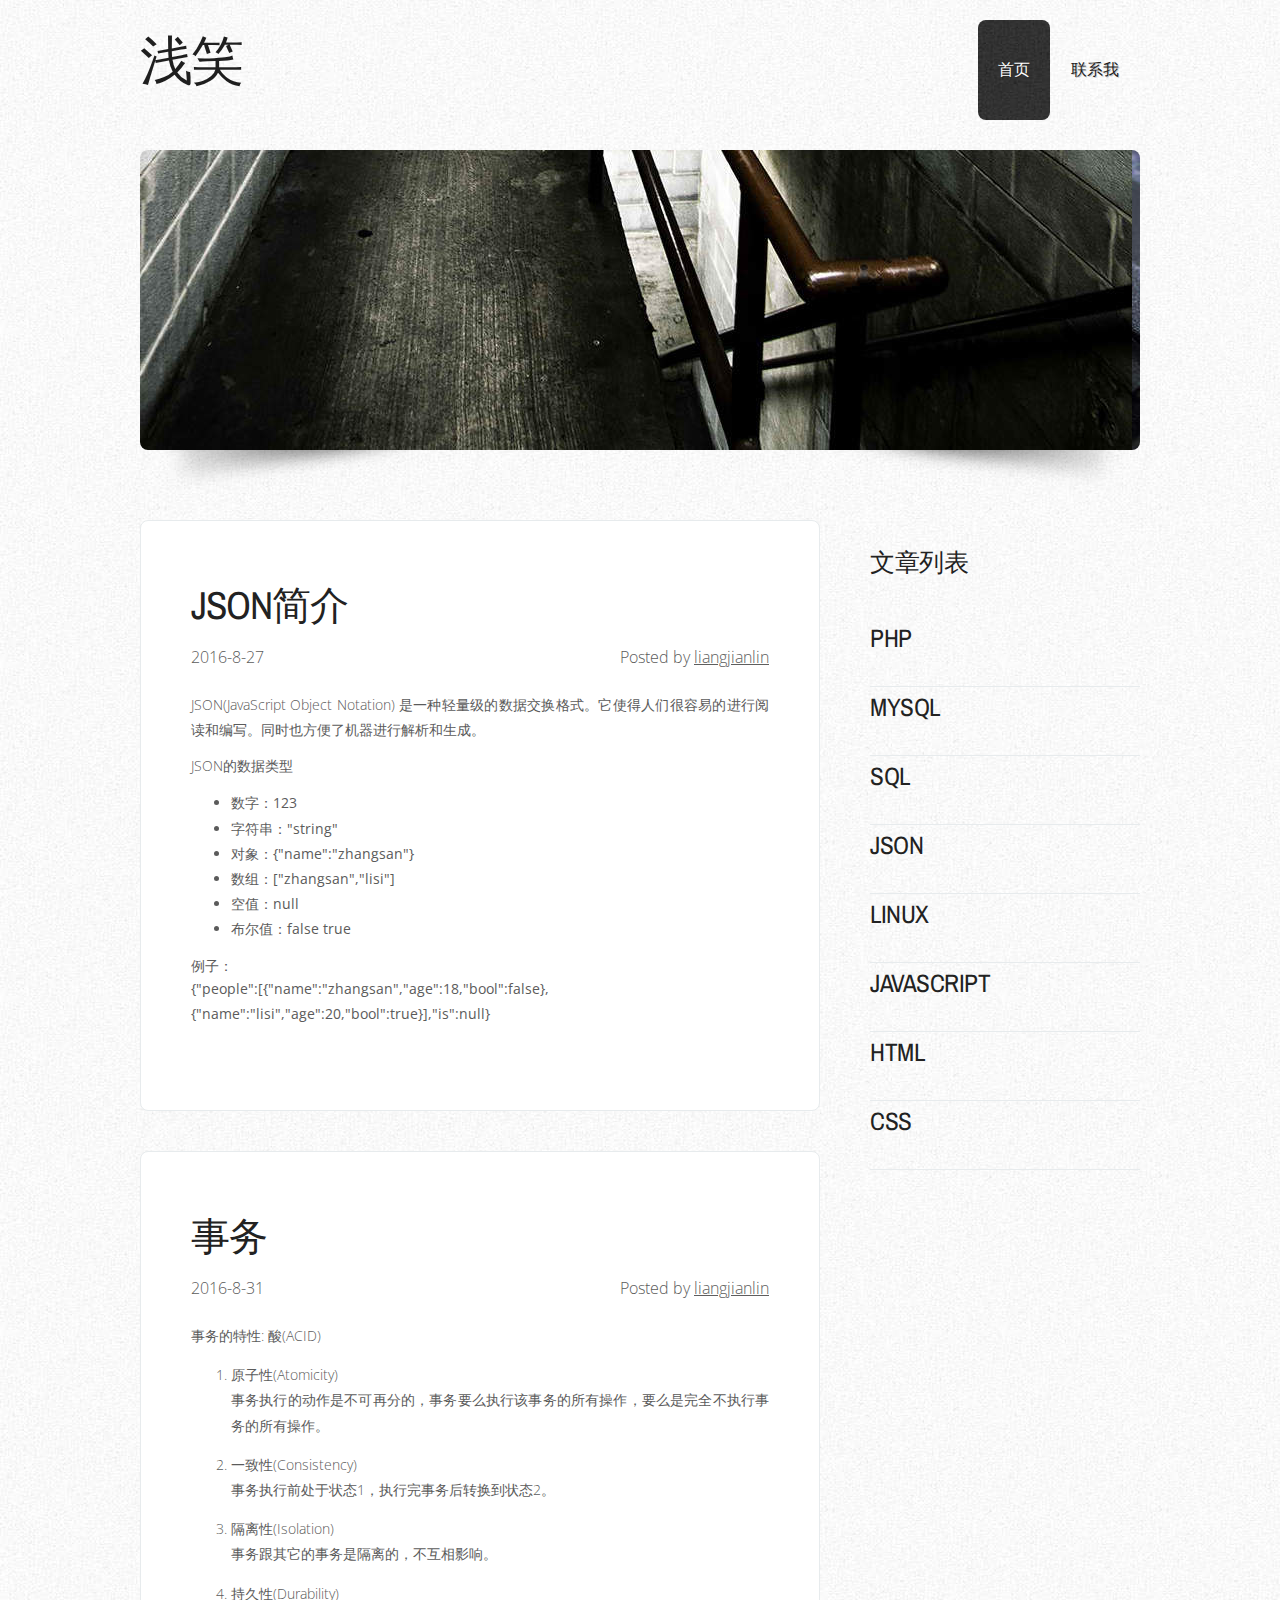
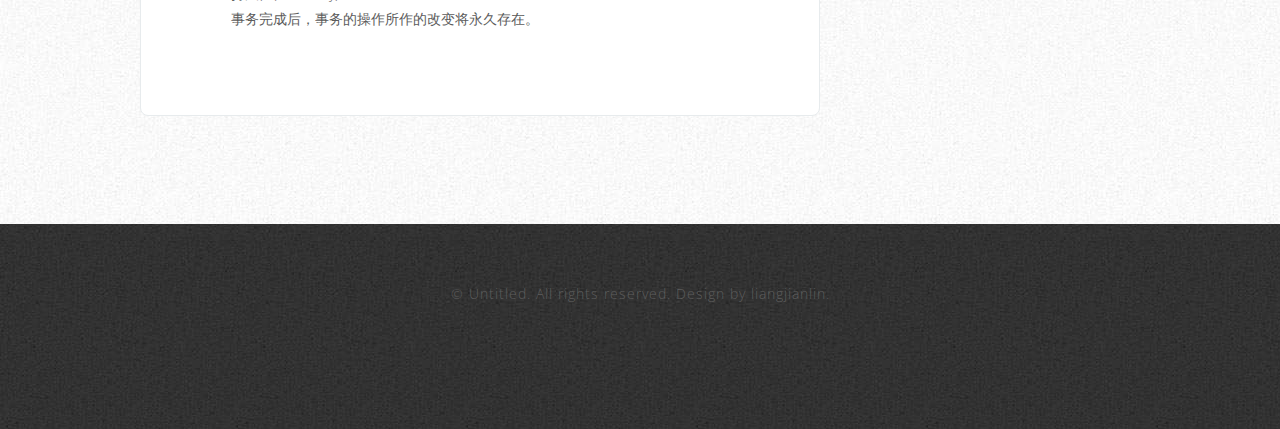
==== commit 7d6ce505: "20160831" ====
--- a/index.html
+++ b/index.html
@@ -34,20 +34,51 @@
 	<div id="page">
 		<div id="content">
 			<div class="post" id="json">
-				<h2 class="title"><a href="#">JSON简介</a></h2>
+				<h2 class="title"><a href="#json">JSON简介</a></h2>
 				<p class="meta"><span class="date">2016-8-27</span><span class="posted">Posted by <a href="./contact.html">liangjianlin</a></span></p>
 				<div style="clear: both;">&nbsp;</div>
 				<div class="entry">
-					<p>JSON(JavaScript Object Notation) 是一种轻量级的数据交换格式。它使得人们很容易的进行阅读和编写。同时也方便了机器进行解析和生成。</p>
+					<p>JSON(JavaScript Object Notation) 是一种轻量级的数据交换格式。它使得人们很容易的进行阅读和编写。同时也方便了机器进行解析和生成。
+					</p>
+					JSON的数据类型
+					<p>
+						<ul>
+							<li>数字：<strong>123</strong></li>
+							<li>字符串：<strong>"string"</strong></li>
+							<li>对象：<strong>{"name":"zhangsan"}</strong></li>
+							<li>数组：<strong>["zhangsan","lisi"]</strong></li>
+							<li>空值：<strong>null</strong></li>
+							<li>布尔值：<strong>false true</strong></li>
+						</ul>
+					</p>
+					例子：
+					<p>
+						<strong>{"people":[{"name":"zhangsan","age":18,"bool":false},{"name":"lisi","age":20,"bool":true}],"is":null}</strong>
+					</p>
 				</div>
 			</div>
-			<div hidden class="post">
-				<h2 class="title"><a href="#">Lorem ipsum sed aliquam</a></h2>
-				<p class="meta"><span class="date">April 04, 2013</span><span class="posted">Posted by <a href="#">Someone</a></span></p>
+			<div class="post" id="transaction">
+				<h2 class="title"><a href="#transaction">事务</a></h2>
+				<p class="meta"><span class="date">2016-8-31</span><span class="posted">Posted by <a href="./contact.html">liangjianlin</a></span></p>
 				<div style="clear: both;">&nbsp;</div>
 				<div class="entry">
-					<p>Sed lacus. Donec lectus. Nullam pretium nibh ut turpis. Nam bibendum. In nulla tortor, elementum vel, tempor at, varius non, purus. Mauris vitae nisl nec metus placerat consectetuer. Donec ipsum. Proin imperdiet est. Phasellus <a href="#">dapibus semper urna</a>. Pellentesque ornare, orci in consectetuer hendrerit, urna elit eleifend nunc, ut consectetuer nisl felis ac diam. Etiam non felis. Donec ut ante. In id eros. Suspendisse lacus turpis, cursus egestas at sem.  Mauris quam enim, molestie in,  ut, lobortis a, est.</p>
-					<p class="links"><a href="./articledetails.html" class="more">更多</a></p>
+					<p>
+						事务的特性: 酸(ACID)
+						<ol>
+							<li>原子性(Atomicity)
+								<p>事务执行的动作是不可再分的，事务要么执行该事务的所有操作，要么是完全不执行事务的所有操作。</p>
+							</li>
+							<li>一致性(Consistency)
+								<p>事务执行前处于状态1，执行完事务后转换到状态2。</p>
+							</li>
+							<li>隔离性(Isolation)
+								<p>事务跟其它的事务是隔离的，不互相影响。</p>
+							</li>
+							<li>持久性(Durability)
+								<p>事务完成后，事务的操作所作的改变将永久存在。</p>
+							</li>
+						</ol>
+					</p>
 				</div>
 			</div>
 			<div hidden class="post">
@@ -76,7 +107,7 @@
                   <li id="list2"><h2>MySql</h2></li>
                      <div hidden id="list-item-2">
                         <ul>
-                           <li><a href="#">暂无</a></li>
+                           <li><a href="#transaction">事务</a></li>
                         </ul>
                      </div>
                   <li id="list3"><h2>Sql</h2></li>
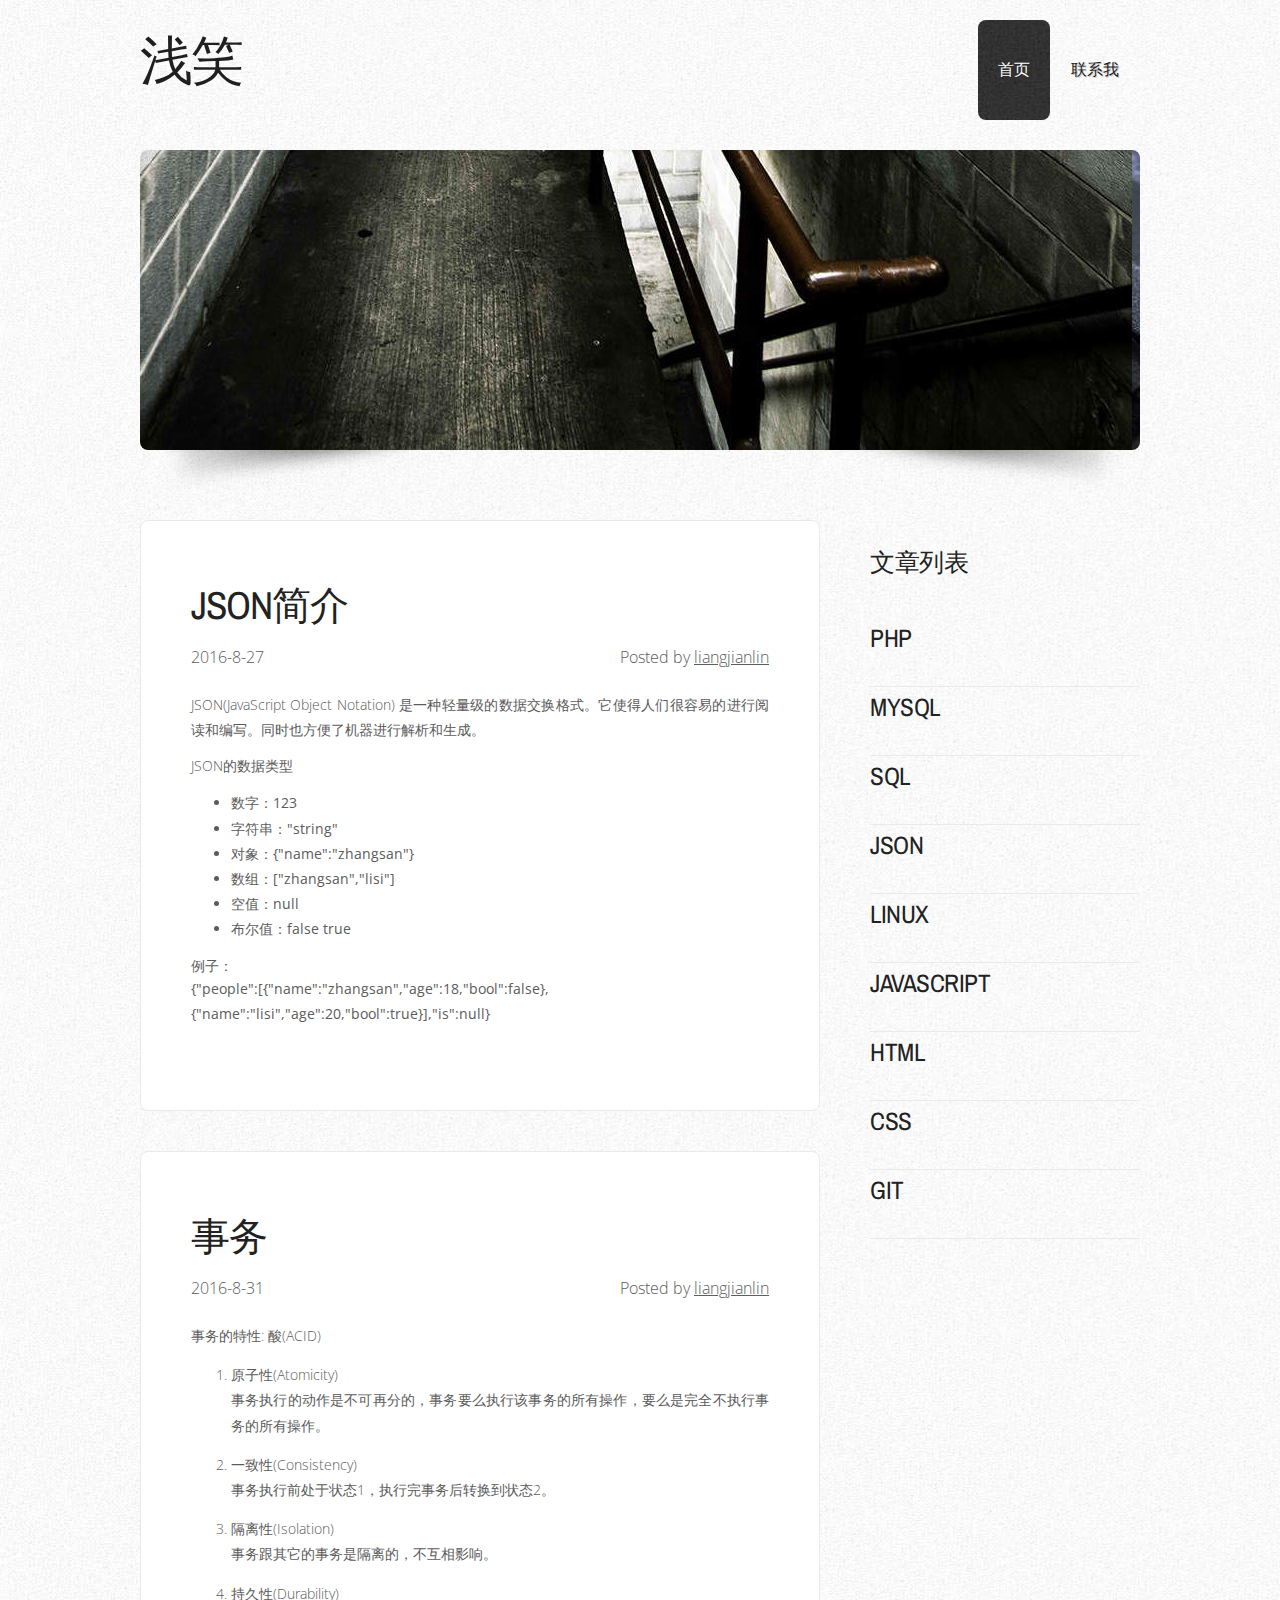
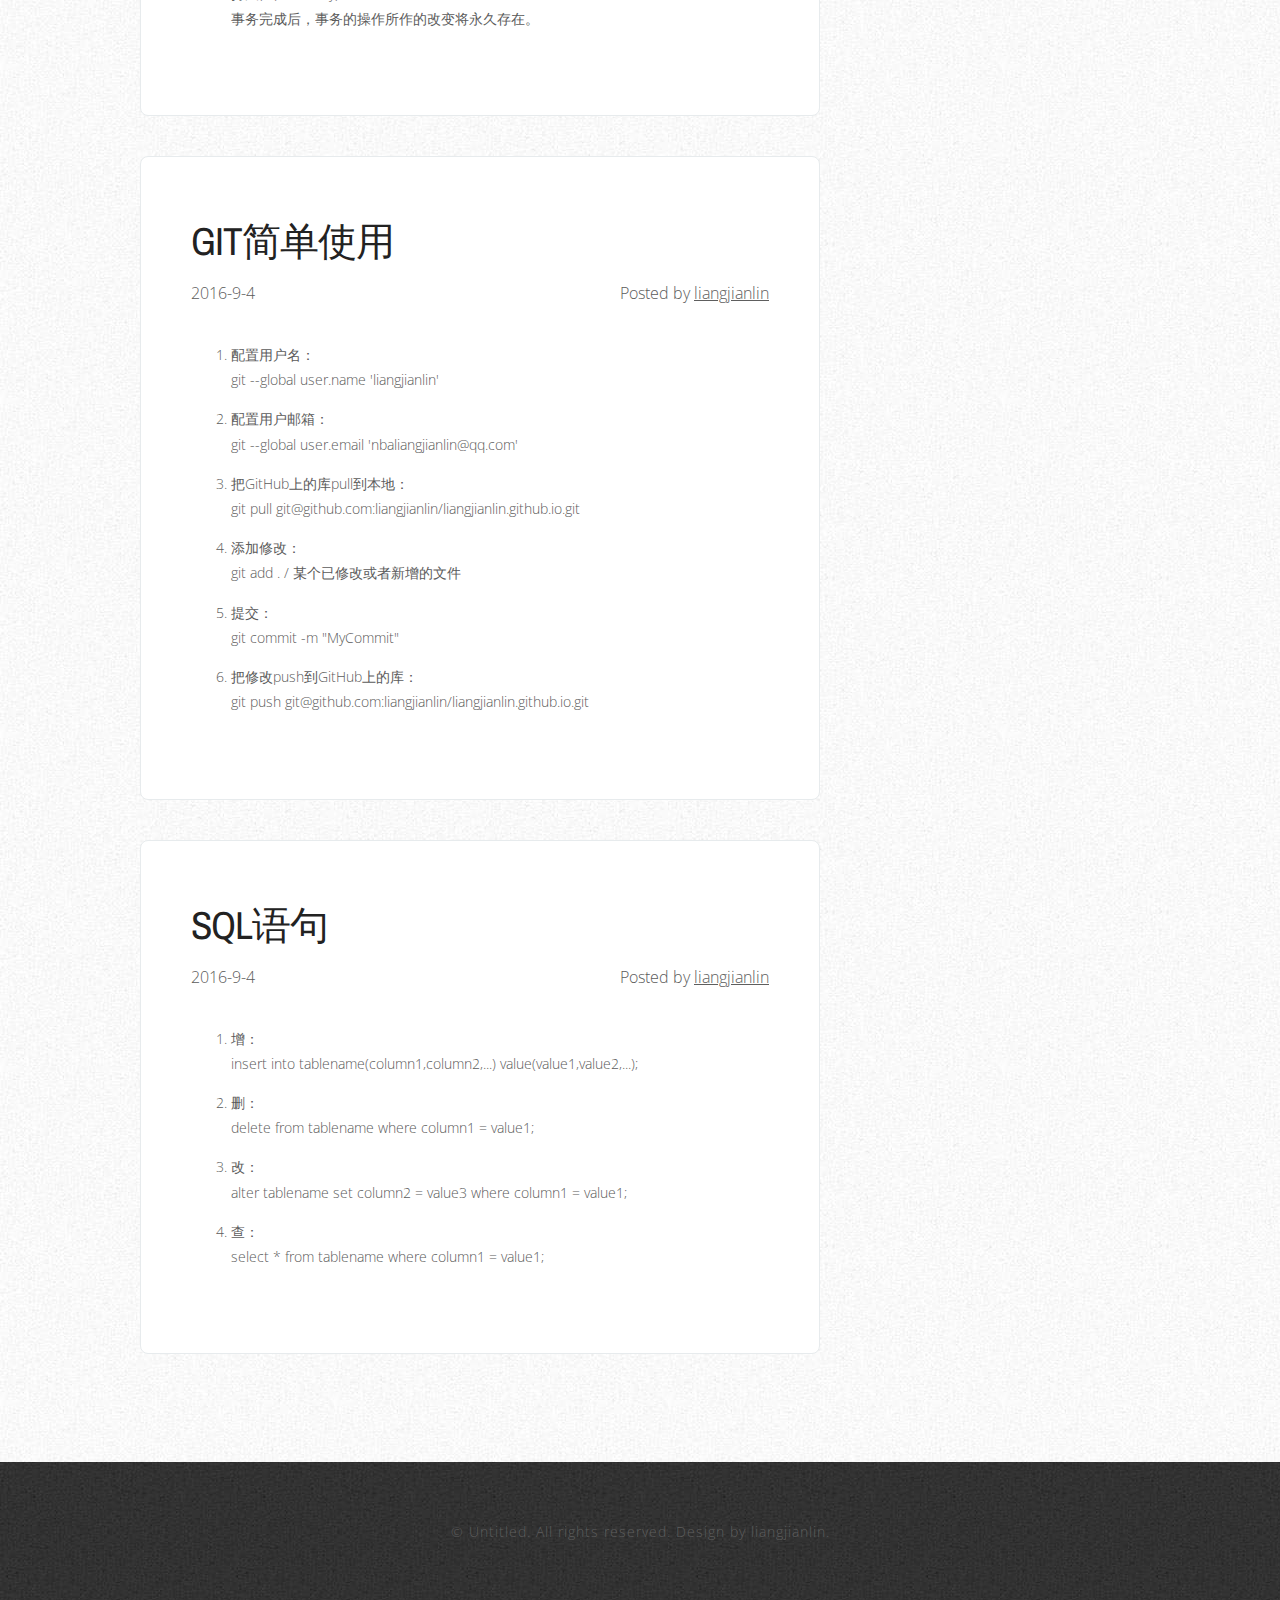
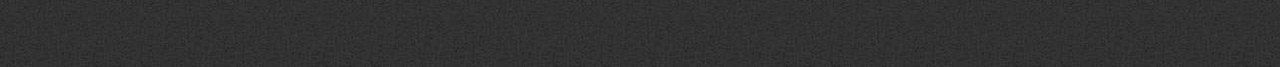
==== commit 0c32f5ce: "20160904" ====
--- a/index.html
+++ b/index.html
@@ -81,13 +81,36 @@
 					</p>
 				</div>
 			</div>
-			<div hidden class="post">
-				<h2 class="title"><a href="#">Lorem ipsum sed aliquam</a></h2>
-				<p class="meta"><span class="date">April 01, 2013</span><span class="posted">Posted by <a href="#">Someone</a></span></p>
+			<div class="post" id="git">
+				<h2 class="title"><a href="#git">GIT简单使用</a></h2>
+				<p class="meta"><span class="date">2016-9-4</span><span class="posted">Posted by <a href="#">liangjianlin</a></span></p>
 				<div style="clear: both;">&nbsp;</div>
 				<div class="entry">
-					<p>Sed lacus. Donec lectus. Nullam pretium nibh ut turpis. Nam bibendum. In nulla tortor, elementum vel, tempor at, varius non, purus. Mauris vitae nisl nec metus placerat consectetuer. Donec ipsum. Proin imperdiet est. Phasellus <a href="#">dapibus semper urna</a>. Pellentesque ornare, orci in consectetuer hendrerit, urna elit eleifend nunc, ut consectetuer nisl felis ac diam. Etiam non felis. Donec ut ante. In id eros. Suspendisse lacus turpis, cursus egestas at sem.  Mauris quam enim, molestie in,  ut, lobortis a, est.</p>
-					<p class="links"><a href="./articledetails.html" class="more">更多</a></p>
+					<p>
+						<ol>
+							<li>配置用户名：<p>git --global user.name 'liangjianlin'</p></li>
+							<li>配置用户邮箱：<p>git --global user.email 'nbaliangjianlin@qq.com'</p></li>
+							<li>把GitHub上的库pull到本地：<p>git pull git@github.com:liangjianlin/liangjianlin.github.io.git</p></li>
+							<li>添加修改：<p>git add . / 某个已修改或者新增的文件</p></li>
+							<li>提交：<p>git commit -m "MyCommit"</p></li>
+							<li>把修改push到GitHub上的库：<p>git push git@github.com:liangjianlin/liangjianlin.github.io.git</p></li>
+						</ol>
+					</p>
+				</div>
+			</div>
+			<div class="post" id="sql">
+				<h2 class="title"><a href="#sql">Sql语句</a></h2>
+				<p class="meta"><span class="date">2016-9-4</span><span class="posted">Posted by <a href="#">liangjianlin</a></span></p>
+				<div style="clear: both;">&nbsp;</div>
+				<div class="entry">
+					<p>
+						<ol>
+							<li>增：<p>insert into tablename(column1,column2,...) value(value1,value2,...);</p></li>
+							<li>删：<p>delete from tablename where column1 = value1;</p></li>
+							<li>改：<p>alter tablename set column2 = value3 where column1 = value1;</p></li>
+							<li>查：<p>select * from tablename where column1 = value1;</p></li>
+						</ol>
+					</p>
 				</div>
 			</div>
 			<div style="clear: both;">&nbsp;</div>
@@ -113,7 +136,7 @@
                   <li id="list3"><h2>Sql</h2></li>
                      <div hidden id="list-item-3">
                         <ul>
-                           <li><a href="#">暂无</a></li>
+                           <li><a href="#sql">Sql语句</a></li>
                         </ul>
                      </div>
                   <li id="list4"><h2>JSON</h2></li>
@@ -146,6 +169,12 @@
                            <li><a href="#">暂无</a></li>
                         </ul>
                      </div>
+                   <li id="list9"><h2>GIT</h2></li>
+                     <div hidden id="list-item-9">
+                     	<ul>
+                     		<li><a href="#git">GIT简单用法</a></li>
+                     	</ul>
+                     </div>
 					</ul>
 				</li>
 			</ul>
